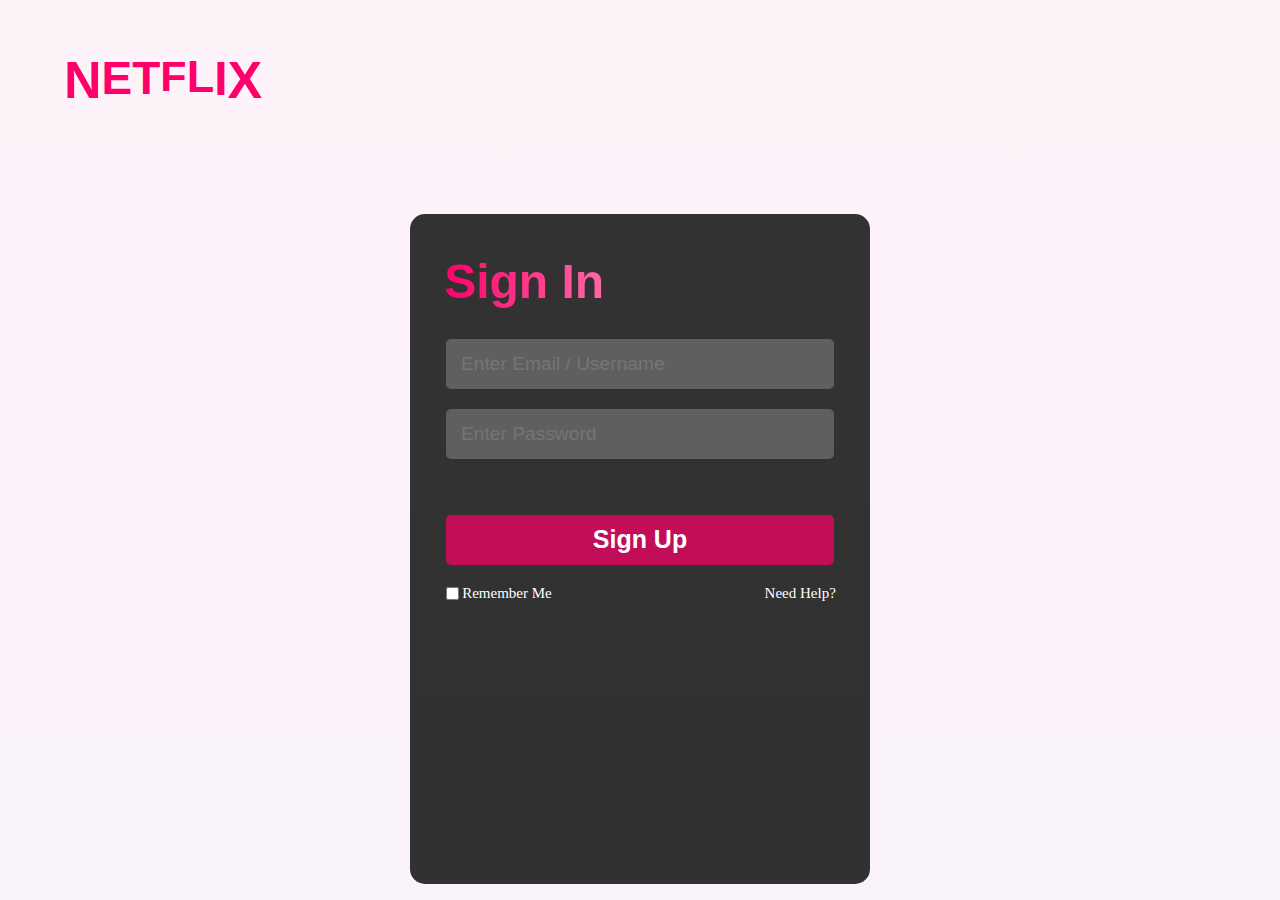
==== LoginPage.html @ 00e39b41 "add all files" ====
<!DOCTYPE html>
<html lang="en">

<head>
    <meta charset="UTF-8">
    <meta name="viewport" content="width=device-width, initial-scale=1.0">
    <title>Netflix Project</title>
</head>
<style>
    *{
        margin: 0;
        padding: 0;
        box-sizing: 0;
    }
    body{
        background-image: linear-gradient(rgba(253, 135, 196, 0.1),rgba(205,135,196,0.1)),url('https://img.helpnetsecurity.com/wp-content/uploads/2020/03/23143409/netflix-collection.jpg');
        width: 100%;
        height: 100vh;
        display: flex;
        align-items: center;
        justify-content: center;
    }
    .header{
        display: flex;
        align-items: center;
        flex-direction: column;
    }
    .netflix{
        display: flex;
        align-items: center;
        justify-content: first baseline;
        /* border: 1px solid white; */
        color: rgb(255,0,106);
        width: 72rem;
        height: 8rem;
        margin-bottom: 6%;
        font-family: Arial, Helvetica, sans-serif;
    }
    .netflix h1{
        font-size: 52px;
    }
    .netflix h2{
        font-size: 48px;
        margin-bottom: 4px;
    }
    .netflix .e{
        font-size: 46px;
        margin-bottom: 4px;
    }
    .netflix h3{
        font-size: 45px;
        margin-bottom: 6px;
    }
    .netflix .t{
        font-size: 46px;
        margin-bottom: 4px;
    }
    .netflix h4{
        font-size: 43px;
        margin-bottom: 7px;
    }
    .from {
        /* position: relative; */
        background-color: rgba(0, 0, 0, 0.8);
        border-radius: 15px;
        display: flex;
        flex-direction: column;
        align-items: center;
        /* justify-content: space-evenly; */
        width: 40%;
        height: 70vh;
        padding: 20px 0;
    }
    .from:hover{
        box-shadow: 0px 0px 10px rgba(255, 255, 255, 0.300);
    }
    .signin{
        width: 100%;
        display: flex;
        align-items: center;
        flex-direction: column;
        font-family: Arial, Helvetica, sans-serif;
    }
    .signin h1{
        width: 85%;
        font-size: 3rem;
        font-weight: 600;
        justify-self: first baseline;
        background: linear-gradient(to right,rgb(255,0,106),white);
        -webkit-text-fill-color: transparent;
        -webkit-background-clip: text;
        margin: 20px 0;
    }
    .input{
        display: flex;
        align-items: center;
        flex-direction: column;
        width: 100%;
    }
    .tx1,
    .tx2 {
        border: 0;
        width: 80%;
        height: 30px;
        border-radius: 5px;
        margin : 10px 0;
        background-color: rgba(128, 128, 128, 0.597);
        cursor: text;
        color: white;
        font-size: 1.2rem;
        padding: 10px;
    }
    .signup{
        border-radius: 5px;
        background: rgba(255, 0, 106, 0.7);
        border: 0;
        width: 80%;
        height: 30px;
        display: flex;
        align-items: center;
        justify-content: center;
        cursor: pointer;
        padding: 10px;
        margin-top: 10%;
        cursor: pointer;
    }
    .signup button{
        font-size: 25px;
        color: white;
        font-weight: 600;
        background: transparent;
        border: 0;
    }
    .signup:hover{
        box-shadow: 0px 0px 5px rgba(255, 0, 0, 0.600),0px 0px 5px rgba(255, 0, 0, 0.600),0px 0px 5px rgba(255, 0, 0, 0.600),0px 0px 5px rgba(255, 0, 0, 0.600);
    }
    .box{
        display: flex;
        width: 85%;
        align-items: center;
        justify-content: space-between;
        margin-top: 20px;
        font-size: 15px;
        color: white;
    }
    .check{
        display: flex;
        align-items: center;
        justify-content: first baseline;
        width: 40%;
        margin-left: 2px;
    }
    .check p{
        margin-left: 3px;
    }
    .need{
        cursor: pointer;
    }
</style>

<body>
    <div class="header">
        <nav>
            <div class="netflix">
                <h1>N</h1>
                <h2 class="e">E</h2>
                <h3 class="t">T</h3>
                <h4>F</h4>
                <h3>L</h3>
                <h2>I</h2>
                <h1>X</h1>
            </div>
        </nav>
        <div class="from">
            <div class="signin">
                <h1>Sign In</h1>
                <div class="input">
                    <input  type=" email" placeholder=" Enter Email / Username" name="Email" class="tx1"></input>
                    <input type="password" placeholder=" Enter Password" name="Password" class="tx2">
                </div>
            </div>
            <div class="signup">
                <button>Sign Up</button>
            </div>
            <div class="box">
                <div class="check">
                    <input type="checkbox" name="checkbox">
                    <p id="re">Remember Me</p>
                </div>
                <div class="need">
                    <p>Need Help?</p>
                </div>
            </div>
        </div>
    </div>
</body>
<script>
</script>

</html>
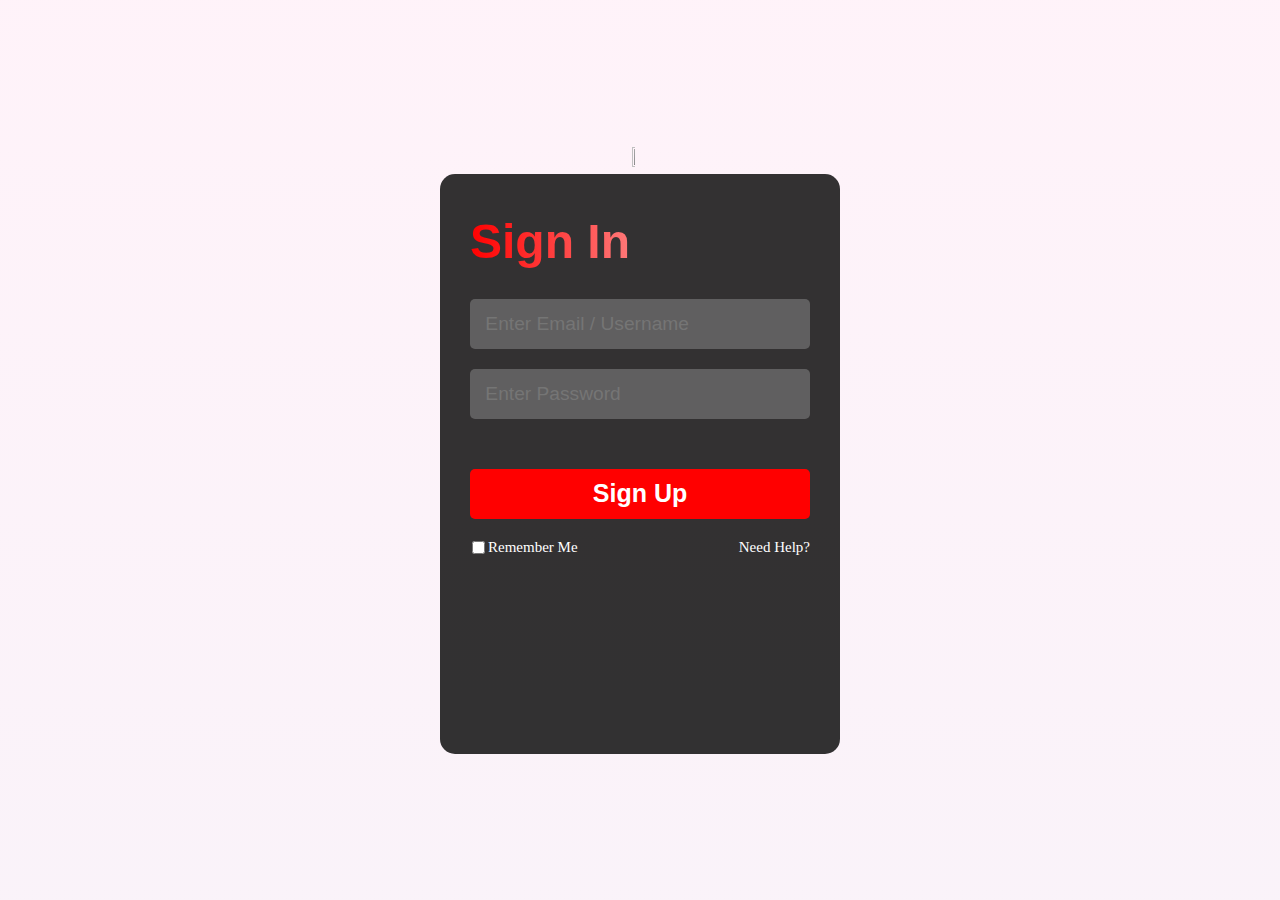
==== commit 3417a590: "add all file" ====
--- a/LoginPage.html
+++ b/LoginPage.html
@@ -4,173 +4,16 @@
 <head>
     <meta charset="UTF-8">
     <meta name="viewport" content="width=device-width, initial-scale=1.0">
+    <link rel="stylesheet" href="LoginPage.css">
     <title>Netflix Project</title>
 </head>
-<style>
-    *{
-        margin: 0;
-        padding: 0;
-        box-sizing: 0;
-    }
-    body{
-        background-image: linear-gradient(rgba(253, 135, 196, 0.1),rgba(205,135,196,0.1)),url('https://img.helpnetsecurity.com/wp-content/uploads/2020/03/23143409/netflix-collection.jpg');
-        width: 100%;
-        height: 100vh;
-        display: flex;
-        align-items: center;
-        justify-content: center;
-    }
-    .header{
-        display: flex;
-        align-items: center;
-        flex-direction: column;
-    }
-    .netflix{
-        display: flex;
-        align-items: center;
-        justify-content: first baseline;
-        /* border: 1px solid white; */
-        color: rgb(255,0,106);
-        width: 72rem;
-        height: 8rem;
-        margin-bottom: 6%;
-        font-family: Arial, Helvetica, sans-serif;
-    }
-    .netflix h1{
-        font-size: 52px;
-    }
-    .netflix h2{
-        font-size: 48px;
-        margin-bottom: 4px;
-    }
-    .netflix .e{
-        font-size: 46px;
-        margin-bottom: 4px;
-    }
-    .netflix h3{
-        font-size: 45px;
-        margin-bottom: 6px;
-    }
-    .netflix .t{
-        font-size: 46px;
-        margin-bottom: 4px;
-    }
-    .netflix h4{
-        font-size: 43px;
-        margin-bottom: 7px;
-    }
-    .from {
-        /* position: relative; */
-        background-color: rgba(0, 0, 0, 0.8);
-        border-radius: 15px;
-        display: flex;
-        flex-direction: column;
-        align-items: center;
-        /* justify-content: space-evenly; */
-        width: 40%;
-        height: 70vh;
-        padding: 20px 0;
-    }
-    .from:hover{
-        box-shadow: 0px 0px 10px rgba(255, 255, 255, 0.300);
-    }
-    .signin{
-        width: 100%;
-        display: flex;
-        align-items: center;
-        flex-direction: column;
-        font-family: Arial, Helvetica, sans-serif;
-    }
-    .signin h1{
-        width: 85%;
-        font-size: 3rem;
-        font-weight: 600;
-        justify-self: first baseline;
-        background: linear-gradient(to right,rgb(255,0,106),white);
-        -webkit-text-fill-color: transparent;
-        -webkit-background-clip: text;
-        margin: 20px 0;
-    }
-    .input{
-        display: flex;
-        align-items: center;
-        flex-direction: column;
-        width: 100%;
-    }
-    .tx1,
-    .tx2 {
-        border: 0;
-        width: 80%;
-        height: 30px;
-        border-radius: 5px;
-        margin : 10px 0;
-        background-color: rgba(128, 128, 128, 0.597);
-        cursor: text;
-        color: white;
-        font-size: 1.2rem;
-        padding: 10px;
-    }
-    .signup{
-        border-radius: 5px;
-        background: rgba(255, 0, 106, 0.7);
-        border: 0;
-        width: 80%;
-        height: 30px;
-        display: flex;
-        align-items: center;
-        justify-content: center;
-        cursor: pointer;
-        padding: 10px;
-        margin-top: 10%;
-        cursor: pointer;
-    }
-    .signup button{
-        font-size: 25px;
-        color: white;
-        font-weight: 600;
-        background: transparent;
-        border: 0;
-    }
-    .signup:hover{
-        box-shadow: 0px 0px 5px rgba(255, 0, 0, 0.600),0px 0px 5px rgba(255, 0, 0, 0.600),0px 0px 5px rgba(255, 0, 0, 0.600),0px 0px 5px rgba(255, 0, 0, 0.600);
-    }
-    .box{
-        display: flex;
-        width: 85%;
-        align-items: center;
-        justify-content: space-between;
-        margin-top: 20px;
-        font-size: 15px;
-        color: white;
-    }
-    .check{
-        display: flex;
-        align-items: center;
-        justify-content: first baseline;
-        width: 40%;
-        margin-left: 2px;
-    }
-    .check p{
-        margin-left: 3px;
-    }
-    .need{
-        cursor: pointer;
-    }
-</style>
-
 <body>
-    <div class="header">
-        <nav>
-            <div class="netflix">
-                <h1>N</h1>
-                <h2 class="e">E</h2>
-                <h3 class="t">T</h3>
-                <h4>F</h4>
-                <h3>L</h3>
-                <h2>I</h2>
-                <h1>X</h1>
-            </div>
-        </nav>
+    <div class="container">
+        <div class="header">
+            <nav>
+                <img src="https://upload.wikimedia.org/wikipedia/commons/thumb/0/08/Netflix_2015_logo.svg/1200px-Netflix_2015_logo.svg.png" class="logo">
+            </nav>
+        </div>
         <div class="from">
             <div class="signin">
                 <h1>Sign In</h1>
--- a/LoginPage.css
+++ b/LoginPage.css
@@ -0,0 +1,151 @@
+*{
+    margin: 0;
+    padding: 0;
+    box-sizing: 0;
+}
+.container{
+    background-image: linear-gradient(rgba(253, 135, 196, 0.1),rgba(205,135,196,0.1)),url('https://img.helpnetsecurity.com/wp-content/uploads/2020/03/23143409/netflix-collection.jpg');
+    background-repeat: no-repeat;
+    background-size: cover;
+    width: 100%;
+    height: 100vh;
+    display: flex;
+    align-items: center;
+    flex-direction: column;
+    justify-content: center;
+}
+.logo{
+    width:15%;
+    height: 5%;
+    padding-bottom: 15%;
+    padding-left: 8%;
+}
+.from {
+    background-color: rgba(0, 0, 0, 0.8);
+    border-radius: 15px;
+    display: flex;
+    flex-direction: column;
+    align-items: center;
+    width: 25rem;
+    height: 60vh;
+    padding: 20px 0;
+}
+.from:hover{
+    box-shadow: 0px 0px 10px rgba(255, 255, 255, 0.300);
+}
+.signin{
+    width: 100%;
+    display: flex;
+    align-items: center;
+    flex-direction: column;
+    font-family: Arial, Helvetica, sans-serif;
+}
+.signin h1{
+    width: 85%;
+    font-size: 3rem;
+    font-weight: 600;
+    justify-self: first baseline;
+    background: linear-gradient(to right,rgb(255,0,0),white);
+    -webkit-text-fill-color: transparent;
+    -webkit-background-clip: text;
+    margin: 20px 0;
+}
+.input{
+    display: flex;
+    align-items: center;
+    flex-direction: column;
+    width: 100%;
+}
+.tx1,
+.tx2 {
+    border: 0;
+    width: 80%;
+    height: 30px;
+    border-radius: 5px;
+    margin : 10px 0;
+    background-color: rgba(128, 128, 128, 0.597);
+    cursor: text;
+    color: white;
+    font-size: 1.2rem;
+    padding: 10px;
+}
+.signup{
+    border-radius: 5px;
+    background: rgba(255, 0, 0);
+    border: 0;
+    width: 80%;
+    height: 30px;
+    display: flex;
+    align-items: center;
+    justify-content: center;
+    cursor: pointer;
+    padding: 10px;
+    margin-top: 10%;
+    cursor: pointer;
+}
+.signup button{
+    font-size: 25px;
+    color: white;
+    font-weight: 600;
+    background: transparent;
+    border: 0;
+}
+.signup:hover{
+    box-shadow: 0px 0px 5px rgba(255, 0, 0, 0.600),0px 0px 5px rgba(255, 0, 0, 0.600),0px 0px 5px rgba(255, 0, 0, 0.600),0px 0px 5px rgba(255, 0, 0, 0.600);
+}
+.box{
+    display: flex;
+    width: 85%;
+    align-items: center;
+    justify-content: space-between;
+    margin-top: 20px;
+    font-size: 15px;
+    color: white;
+}
+.check{
+    display: flex;
+    align-items: center;
+    justify-content: first baseline;
+    width: 40%;
+    margin-left: 2px;
+}
+.check p{
+    margin-left: 3px;
+}
+.need{
+    cursor: pointer;
+}
+
+/* ----------for small screen devices---------------- */
+@media only screen and (max-width : 700px){
+    .from{
+        width: 75%;
+        height: 50vh;
+    }
+    .logo{
+        width: 25%;
+        height: 15%;
+        padding-bottom: 40%;
+        padding-left: 10%;
+    }
+    .signin h1{
+        font-size: 2rem;
+        font-weight: 600;
+    }
+    .tx1,
+    .tx2{
+        padding: 5px;
+        height: 20px;
+        font-size: 0.7rem;
+    }
+    .signup{
+        height: 20px;
+        padding: 5px;
+    }
+    .signup button{
+        font-size: 15px;
+    }
+    .box{
+        font-size: 10px;
+    }
+}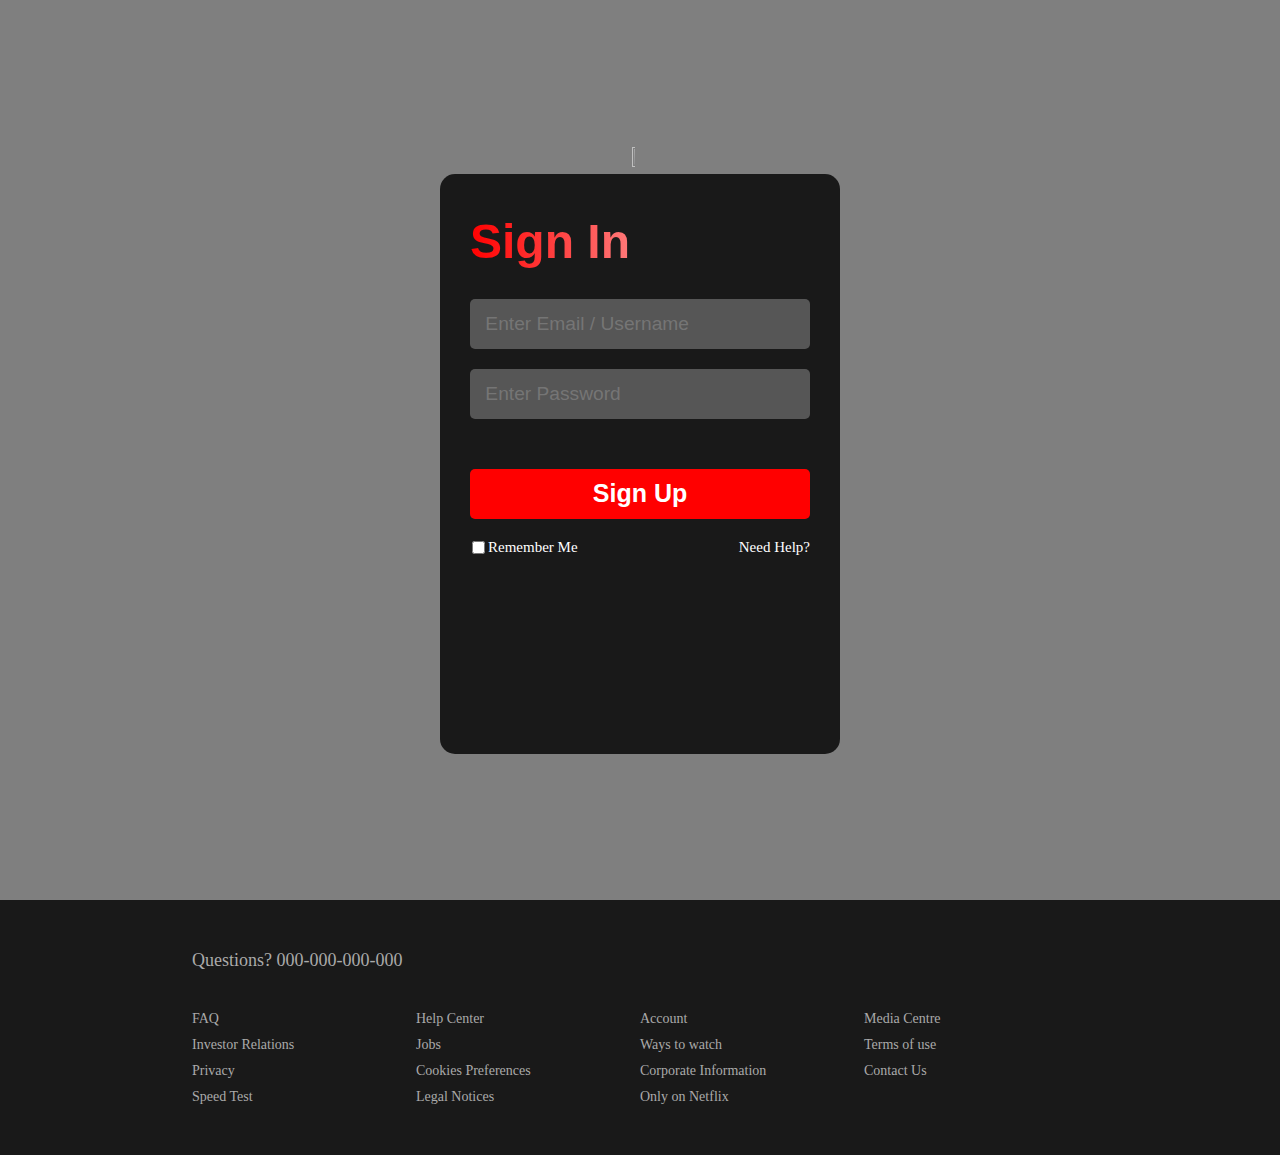
==== commit 9a79b81b: "add" ====
--- a/LoginPage.html
+++ b/LoginPage.html
@@ -8,6 +8,7 @@
     <title>Netflix Project</title>
 </head>
 <body>
+    <!-- login from -->
     <div class="container">
         <div class="header">
             <nav>
@@ -36,6 +37,35 @@
             </div>
         </div>
     </div>
+    <!-- footer -->
+    <div class="footer">
+        <h2>Questions? 000-000-000-000</h2>
+        <div class="row">
+            <div class="col">
+                <a href="#">FAQ</a>
+                <a href="#">Investor Relations</a>
+                <a href="#">Privacy</a>
+                <a href="#">Speed Test</a>
+            </div>
+            <div class="col">
+                <a href="#">Help Center</a>
+                <a href="#">Jobs</a>
+                <a href="#">Cookies Preferences</a>
+                <a href="#">Legal Notices</a>
+            </div>
+            <div class="col">
+                <a href="#">Account</a>
+                <a href="#">Ways to watch</a>
+                <a href="#">Corporate Information</a>
+                <a href="#">Only on Netflix</a>
+            </div>
+            <div class="col">
+                <a href="#">Media Centre</a>
+                <a href="#">Terms of use</a>
+                <a href="#">Contact Us</a>
+            </div>
+        </div>
+    </div>
 </body>
 <script>
 </script>
--- a/LoginPage.css
+++ b/LoginPage.css
@@ -4,7 +4,7 @@
     box-sizing: 0;
 }
 .container{
-    background-image: linear-gradient(rgba(253, 135, 196, 0.1),rgba(205,135,196,0.1)),url('https://img.helpnetsecurity.com/wp-content/uploads/2020/03/23143409/netflix-collection.jpg');
+    background-image: linear-gradient(rgba(0,0,0, 0.5),rgba(0,0,0,0.5)),url('https://img.helpnetsecurity.com/wp-content/uploads/2020/03/23143409/netflix-collection.jpg');
     background-repeat: no-repeat;
     background-size: cover;
     width: 100%;
@@ -115,7 +115,33 @@
 .need{
     cursor: pointer;
 }
-
+.footer{
+    padding: 50px 15% 10px;
+    background: rgba(0, 0, 0, 0.9);
+    color: #aaaaaa;
+}
+.footer h2{
+    font-size: 18px;
+    font-weight: 400;
+    margin-bottom: 30px;
+}
+.footer .col{
+    flex-basis: 25%;
+    flex-grow: 1;
+    margin-bottom: 20px;
+}
+.footer .col a{
+    display: block;
+    text-decoration: none;
+    color: #aaaaaa;
+    font-size: 14px;
+    margin-bottom: 10px;
+}
+.footer .row{
+    display: flex;
+    align-items: flex-start;
+    padding: 10px 0;
+}
 /* ----------for small screen devices---------------- */
 @media only screen and (max-width : 700px){
     .from{
@@ -148,4 +174,20 @@
     .box{
         font-size: 10px;
     }
+    .footer{
+        padding: 25px 15% 5px;
+        display: flex;
+        flex-direction: column;
+    }
+    .footer h2{
+        font-size: 15px;
+        font-weight: 600;
+        margin-bottom: 10px;
+    }
+    .footer .row a{
+        font-size: 10px;
+    }
+    .footer .row{
+        flex-direction: column;
+    }
 }